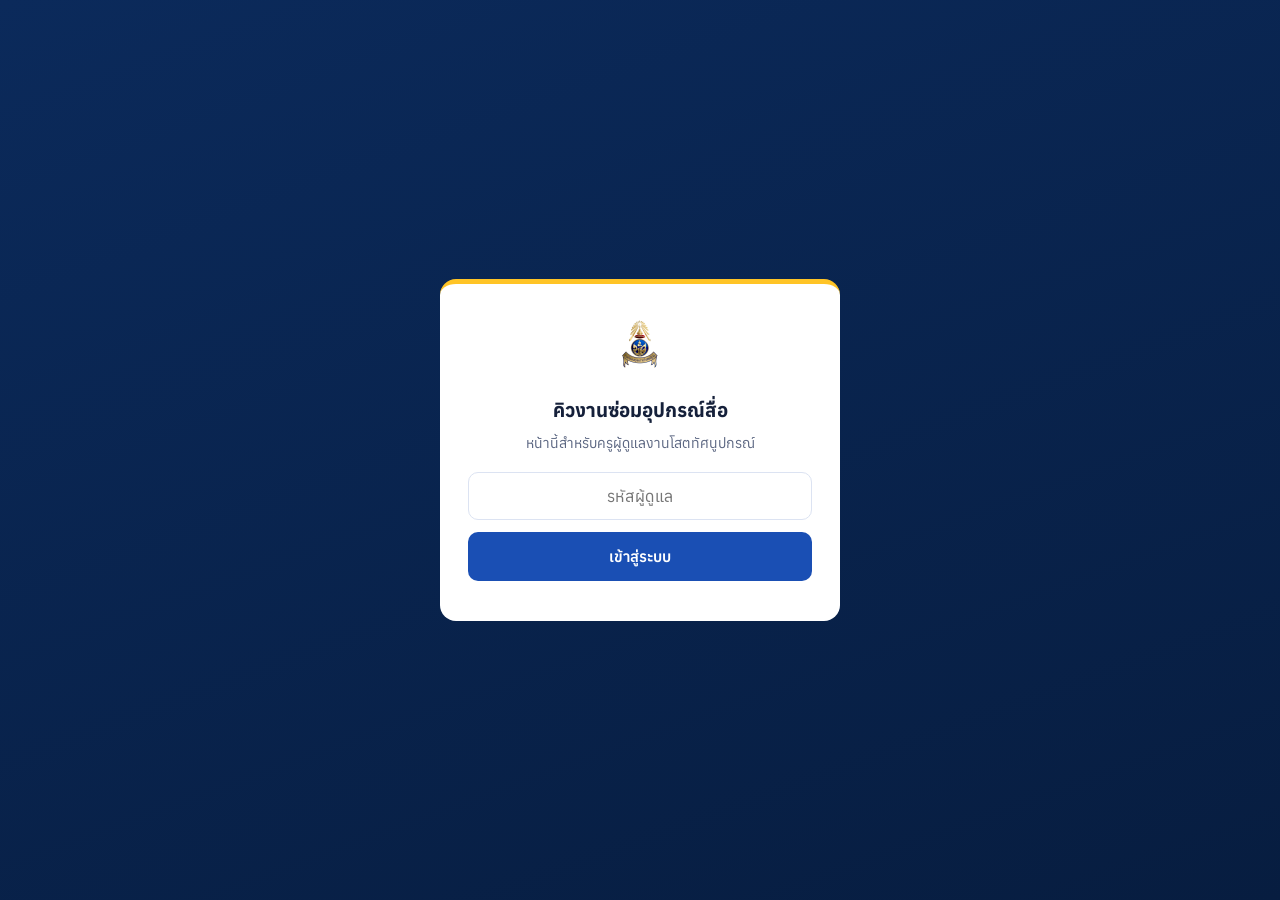
==== admin.html @ 77899635 "Update admin.html" ====
<!DOCTYPE html>
<html lang="th">
<head>
<meta charset="utf-8">
<meta name="viewport" content="width=device-width, initial-scale=1">
<title>คิวงานซ่อมอุปกรณ์สื่อ — บ.ษ.๒</title>
<link rel="icon" href="logo.png">
<link rel="preconnect" href="https://fonts.googleapis.com">
<link rel="preconnect" href="https://fonts.gstatic.com" crossorigin>
<link href="https://fonts.googleapis.com/css2?family=Anuphan:wght@400;500;600;700&display=swap" rel="stylesheet">
<style>
  :root{
    --navy:#0B2A5B; --navy-deep:#071D40; --blue:#1A4FB4; --blue-dark:#123A87;
    --gold:#FFC426; --gold-deep:#D19700;
    --ink:#15203A; --muted:#5C6782; --paper:#F3F6FC; --surface:#fff;
    --line:#DCE3F2;
    --doing:#1A4FB4; --hold:#6B4E9E; --done:#127A55; --cancel:#79839B; --danger:#B3261E;
    --radius:14px;
  }
  *{box-sizing:border-box}
  body{margin:0;background:var(--paper);color:var(--ink);
       font-family:'Anuphan',system-ui,sans-serif;font-size:16px;line-height:1.6}
  .wrap{max-width:940px;margin:0 auto;padding:0 18px 72px}

  header{background:linear-gradient(160deg,var(--navy) 0%,var(--navy-deep) 100%);
         color:#fff;border-bottom:4px solid var(--gold);padding:24px 0 22px;margin-bottom:22px}
  header .wrap{padding-bottom:0}
  .brand{display:flex;align-items:center;gap:14px}
  .brand img{width:52px;height:52px;object-fit:contain;flex:none}
  .brand h1{font-size:23px;font-weight:700;margin:0;letter-spacing:-.01em}
  .brand p{margin:2px 0 0;font-size:14px;color:#BFD0EE}
  .brand a{color:#FFDD7A;text-decoration:none;font-weight:500}
  .brand a:hover{text-decoration:underline}

  /* ---------- ตัวเลขสรุป ---------- */
  .stats{display:grid;grid-template-columns:repeat(auto-fit,minmax(150px,1fr));gap:14px;margin-bottom:22px}
  .stat{background:var(--surface);border:1px solid var(--line);border-radius:var(--radius);padding:16px 18px;
        box-shadow:0 1px 2px rgba(11,42,91,.05)}
  .stat b{display:block;font-size:30px;font-weight:700;line-height:1.15;color:var(--navy)}
  .stat span{font-size:13px;color:var(--muted)}
  .stat.lead{background:var(--navy);border-color:var(--navy)}
  .stat.lead b{color:var(--gold)}
  .stat.lead span{color:#BFD0EE}
  .stat.rooms b{font-size:15px;font-weight:500;color:var(--ink);line-height:1.7}

  .toolbar{display:flex;flex-wrap:wrap;gap:10px;margin-bottom:16px}
  .toolbar input,.toolbar select{padding:11px 13px;border:1px solid var(--line);border-radius:10px;
       font-family:inherit;font-size:15px;background:#fff;color:var(--ink)}
  .toolbar input{flex:1;min-width:200px}
  .toolbar input:focus,.toolbar select:focus{outline:none;border-color:var(--blue);
       box-shadow:0 0 0 3px rgba(26,79,180,.15)}

  .card{background:var(--surface);border:1px solid var(--line);border-radius:var(--radius);padding:18px 20px;
        margin-bottom:14px;box-shadow:0 1px 2px rgba(11,42,91,.05)}
  .card.urgent{border-left:4px solid var(--gold)}
  .head{display:flex;justify-content:space-between;gap:10px;align-items:baseline;flex-wrap:wrap}
  .id{font-weight:700;color:var(--navy)}
  .room{font-size:18px;font-weight:600;margin:5px 0 2px}
  .detail{margin:8px 0}
  .meta{font-size:13px;color:var(--muted)}
  .sevtag{font-weight:600;color:var(--gold-deep)}
  .badge{font-size:12px;font-weight:700;padding:4px 11px;border-radius:999px;color:#fff;white-space:nowrap}
  .b-wait{background:var(--gold);color:#4A3600} .b-doing{background:var(--doing)}
  .b-hold{background:var(--hold)} .b-done{background:var(--done)} .b-cancel{background:var(--cancel)}

  .edit{margin-top:14px;padding-top:14px;border-top:1px solid var(--line);
        display:grid;grid-template-columns:1fr 1fr;gap:10px}
  .edit select,.edit input{padding:11px 12px;border:1px solid var(--line);border-radius:10px;
        font-family:inherit;font-size:15px;width:100%;background:#fff;color:var(--ink)}
  .edit select:focus,.edit input:focus{outline:none;border-color:var(--blue);box-shadow:0 0 0 3px rgba(26,79,180,.15)}
  .edit .full{grid-column:1 / -1}
  button{font-family:inherit;font-weight:600;border-radius:10px;cursor:pointer;border:1px solid transparent;
        background:var(--blue);color:#fff;padding:11px 20px;font-size:15px}
  button:hover{background:var(--blue-dark)}
  button:disabled{background:var(--cancel);cursor:progress}
  a.photo{font-size:14px;color:var(--blue);font-weight:500}
  .empty,.loading{color:var(--muted)}
  .msg{padding:14px 16px;border-radius:12px;margin-bottom:16px;background:#EAF6F0;border:1px solid #A6D5BE;color:#0D5C3F}
  .msg.err{background:#FDECEA;border-color:#EFB6B0;color:var(--danger)}

  .gate{position:fixed;inset:0;background:linear-gradient(160deg,var(--navy) 0%,var(--navy-deep) 100%);
        display:flex;align-items:center;justify-content:center;padding:20px;z-index:9}
  .gate .box{background:#fff;border-radius:16px;padding:28px;max-width:400px;width:100%;
             border-top:5px solid var(--gold);text-align:center}
  .gate img{width:64px;height:64px;object-fit:contain;margin-bottom:12px}
  .gate h2{margin:0 0 6px;font-size:19px}
  .gate p{margin:0 0 18px;font-size:14px;color:var(--muted)}
  .gate input{width:100%;padding:13px;border:1px solid var(--line);border-radius:10px;
              font-family:inherit;font-size:16px;margin-bottom:12px;text-align:center}
  .gate input:focus{outline:none;border-color:var(--blue);box-shadow:0 0 0 3px rgba(26,79,180,.15)}
  .gate button{width:100%;padding:14px}
  .hidden{display:none}

  footer{border-top:1px solid var(--line);margin-top:26px;padding:20px 0 0;
         text-align:center;font-size:13px;color:var(--muted);line-height:1.8}
  footer b{display:block;font-weight:600;color:var(--ink);font-size:14px}

  .owner{display:flex;align-items:center;gap:9px;margin:10px 0 2px}
  .owner img{width:34px;height:34px;border-radius:50%;object-fit:cover;flex:none;
             border:2px solid var(--gold);background:#E8EDF7}
  .owner .ph{width:34px;height:34px;border-radius:50%;flex:none;background:var(--navy);color:#fff;
             display:flex;align-items:center;justify-content:center;font-weight:600;font-size:14px}
  .owner .nm{font-size:14px;font-weight:600}
  .owner .role{font-size:12px;color:var(--muted)}

  @media (max-width:520px){ .edit{grid-template-columns:1fr} }
  @media (prefers-reduced-motion:reduce){*{transition:none!important}}
</style>
</head>
<body>

<div class="gate" id="gate">
  <div class="box">
    <img src="logo.png" alt="" onerror="this.style.display='none'">
    <h2>คิวงานซ่อมอุปกรณ์สื่อ</h2>
    <p>หน้านี้สำหรับครูผู้ดูแลงานโสตทัศนูปกรณ์</p>
    <input type="password" id="pin" placeholder="รหัสผู้ดูแล" onkeydown="if(event.key==='Enter')login()">
    <button onclick="login()" id="loginBtn">เข้าสู่ระบบ</button>
    <p id="gateErr" style="color:var(--danger);margin:12px 0 0"></p>
  </div>
</div>

<div id="app" class="hidden">
  <header>
    <div class="wrap">
      <div class="brand">
        <img src="logo.png" alt="" onerror="this.style.display='none'">
        <div>
          <h1>คิวงานซ่อมอุปกรณ์สื่อ</h1>
          <p>โรงเรียนเบญจมราชรังสฤษฎิ์ ๒ · <a href="index.html">ไปหน้าแจ้งซ่อม</a></p>
        </div>
      </div>
    </div>
  </header>

  <div class="wrap">
    <div id="alert"></div>
    <div class="stats" id="stats"></div>

    <div class="toolbar">
      <input type="text" id="q" placeholder="ค้นหาเลขห้อง ชื่อห้อง อุปกรณ์ หรือผู้แจ้ง" oninput="render()">
      <select id="fbuilding" onchange="render()"><option value="">ทุกอาคาร</option></select>
      <select id="fyear" onchange="load()"></select>
      <select id="fstatus" onchange="render()">
        <option value="open">เฉพาะงานค้าง</option>
        <option value="">ทั้งหมด</option>
      </select>
    </div>

    <div id="list" class="loading">กำลังโหลดคิวงาน…</div>

    <footer>
      <b>พัฒนาระบบโดย ครูสุทธิพงษ์ สุขสร้อย</b>
      โรงเรียนเบญจมราชรังสฤษฎิ์ ๒ จังหวัดฉะเชิงเทรา
    </footer>
  </div>
</div>

<script src="config.js"></script>
<script>
  var TICKETS = [], STATUSES = [], BUILDINGS = [], PHOTOS = {}, PIN = sessionStorage.getItem('ben2_repair_pin') || '';

  function apiPost(body, done, fail){
    body.pin = PIN;
    fetch(API_URL, {
      method: 'POST',
      headers: { 'Content-Type': 'text/plain;charset=utf-8' },
      body: JSON.stringify(body)
    })
    .then(function(r){ return r.json(); })
    .then(function(res){ res.ok ? done(res.data) : fail(new Error(res.error)); })
    .catch(fail);
  }

  function apiGet(action, params, done, fail){
    var cb = 'cb_' + Date.now() + '_' + Math.floor(Math.random() * 1000);
    var qs = ['action=' + encodeURIComponent(action), 'callback=' + cb];
    Object.keys(params || {}).forEach(function(k){ qs.push(k + '=' + encodeURIComponent(params[k])); });
    var s = document.createElement('script');
    window[cb] = function(res){ delete window[cb]; s.remove(); res.ok ? done(res.data) : fail(new Error(res.error)); };
    s.src = API_URL + '?' + qs.join('&');
    document.body.appendChild(s);
  }

  if (PIN) login(true);

  function login(silent){
    if (!silent) {
      PIN = document.getElementById('pin').value.trim();
      if (!PIN) return;
      document.getElementById('loginBtn').disabled = true;
    }
    apiPost({ action: 'checkPin' }, function(){
      sessionStorage.setItem('ben2_repair_pin', PIN);
      document.getElementById('gate').classList.add('hidden');
      document.getElementById('app').classList.remove('hidden');
      apiGet('bootstrap', {}, function(d){
        STATUSES = d.statuses;
        BUILDINGS = d.buildings || [];
        PHOTOS = {};
        BUILDINGS.forEach(function(b){ if (b.caretaker) PHOTOS[b.caretaker] = b.photo || ''; });
        (d.rooms || []).forEach(function(r){ if (r.caretaker) PHOTOS[r.caretaker] = r.caretakerPhoto || ''; });
        document.getElementById('fbuilding').innerHTML = '<option value="">ทุกอาคาร</option>' +
          BUILDINGS.map(function(b){
            return '<option value="' + b.code + '">' + (b.name || 'อาคาร ' + b.code) +
                   (b.caretaker ? ' — ' + b.caretaker : '') + '</option>';
          }).join('');
        document.getElementById('fyear').innerHTML =
          d.years.map(function(y){
            return '<option value="' + y + '"' + (y === String(d.currentYear) ? ' selected' : '') + '>' +
                   'ปีการศึกษา ' + y + '</option>';
          }).join('') + '<option value="">ทุกปีการศึกษา</option>';
        load();
      }, function(){});
    }, function(err){
      sessionStorage.removeItem('ben2_repair_pin');
      document.getElementById('loginBtn').disabled = false;
      if (!silent) document.getElementById('gateErr').textContent = err.message;
    });
  }

  function load(){
    var year = document.getElementById('fyear').value;
    apiPost({ action: 'listAll', year: year }, function(list){ TICKETS = list; render(); },
      function(e){ document.getElementById('list').textContent = e.message; });
    apiPost({ action: 'summary', year: year }, renderStats, function(){});
  }

  function renderStats(s){
    document.getElementById('stats').innerHTML =
      '<div class="stat lead"><b>' + s.open + '</b><span>งานค้างทั้งหมด</span></div>' +
      stat(s.byStatus['รอดำเนินการ'] || 0, 'รอดำเนินการ') +
      stat(s.byStatus['กำลังดำเนินการ'] || 0, 'กำลังดำเนินการ') +
      stat(s.byStatus['เสร็จสิ้น'] || 0, 'ซ่อมเสร็จแล้ว') +
      (s.openByBuilding && s.openByBuilding.length ? '<div class="stat rooms"><b>' +
        s.openByBuilding.map(function(b){
          return (b.name || 'อาคาร ' + b.building) + ' — ' + b.count + ' งาน' +
                 (b.caretaker ? ' (' + b.caretaker + ')' : '');
        }).join('<br>') + '</b><span>งานค้างแยกตามอาคาร</span></div>' : '');
  }
  function stat(n, label){ return '<div class="stat"><b>' + n + '</b><span>' + label + '</span></div>'; }

  function badgeClass(s){
    return s === 'เสร็จสิ้น' ? 'b-done' : s === 'กำลังดำเนินการ' ? 'b-doing'
         : s === 'ยกเลิก' ? 'b-cancel' : s.indexOf('อะไหล่') !== -1 ? 'b-hold' : 'b-wait';
  }

  function render(){
    var q = document.getElementById('q').value.trim().toLowerCase();
    var mode = document.getElementById('fstatus').value;
    var bld = document.getElementById('fbuilding').value;
    var list = TICKETS.filter(function(t){
      if (bld && String(t.building) !== bld) return false;
      if (mode === 'open' && (t.status === 'เสร็จสิ้น' || t.status === 'ยกเลิก')) return false;
      if (!q) return true;
      return (t.id + ' ' + t.roomCode + ' ' + t.roomName + ' ' + t.items + ' ' +
              t.detail + ' ' + t.reporterName).toLowerCase().indexOf(q) !== -1;
    });

    var box = document.getElementById('list');
    box.className = '';
    if (!list.length) { box.innerHTML = '<p class="empty">ไม่มีงานตรงกับเงื่อนไขนี้</p>'; return; }

    box.innerHTML = list.map(function(t){
      var opts = STATUSES.map(function(s){
        return '<option value="' + s + '"' + (s === t.status ? ' selected' : '') + '>' + s + '</option>';
      }).join('');
      var urgent = (t.severity === 'ใช้งานไม่ได้เลย' && t.status === 'รอดำเนินการ') ? ' urgent' : '';
      var b = BUILDINGS.filter(function(x){ return x.code === String(t.building); })[0];
      var bname = b ? (b.name || 'อาคาร ' + b.code) : '';
      return '<div class="card' + urgent + '">' +
        '<div class="head"><span class="id">' + t.id + '</span>' +
        '<span class="badge ' + badgeClass(t.status) + '">' + t.status + '</span></div>' +
        '<div class="room">' + (bname ? bname + ' · ' : '') + 'ห้อง ' + (t.roomCode ? t.roomCode + ' ' : '') + t.roomName + '</div>' +
        '<div class="meta">' + t.items + ' • <span class="sevtag">' + t.severity + '</span></div>' +
        '<p class="detail">' + t.detail + '</p>' +
        (t.photoUrl ? '<a class="photo" href="' + t.photoUrl + '" target="_blank" rel="noopener">ดูรูปที่แนบมา</a><br>' : '') +
        '<div class="meta">แจ้งโดย ' + t.reporterName + (t.phone ? ' (' + t.phone + ')' : '') + ' • ' + t.reportedAt + '</div>' +
        ownerBlock(t.assignee) +
        '<div class="edit">' +
          '<select id="st-' + t.id + '">' + opts + '</select>' +
          '<input type="text" id="as-' + t.id + '" placeholder="ผู้รับผิดชอบ" value="' + (t.assignee || '') + '">' +
          '<input class="full" type="text" id="nt-' + t.id + '" placeholder="บันทึกการซ่อม เช่น เปลี่ยนสาย HDMI แล้ว" value="' + (t.note || '') + '">' +
          '<div class="full"><button onclick="save(\'' + t.id + '\', this)">บันทึกการอัปเดต</button></div>' +
        '</div></div>';
    }).join('');
  }

  function ownerBlock(name){
    if (!name) return '';
    var photo = PHOTOS[name] || '';
    var avatar = photo
      ? '<img src="' + photo + '" alt="" onerror="this.outerHTML=\'<div class=&quot;ph&quot;>' + name.charAt(0) + '</div>\'">'
      : '<div class="ph">' + name.charAt(0) + '</div>';
    return '<div class="owner">' + avatar +
           '<div><div class="role">ผู้รับผิดชอบ</div><div class="nm">' + name + '</div></div></div>';
  }

  function save(id, btn){
    btn.disabled = true; btn.textContent = 'กำลังบันทึก…';
    apiPost({
      action: 'update', id: id,
      status: document.getElementById('st-' + id).value,
      assignee: document.getElementById('as-' + id).value,
      note: document.getElementById('nt-' + id).value
    }, function(){
      document.getElementById('alert').innerHTML = '<div class="msg">อัปเดตงาน ' + id + ' แล้ว และแจ้งเข้า LINE เรียบร้อย</div>';
      load();
    }, function(e){
      document.getElementById('alert').innerHTML = '<div class="msg err">' + e.message + '</div>';
      btn.disabled = false; btn.textContent = 'บันทึกการอัปเดต';
    });
  }
</script>
</body>
</html>
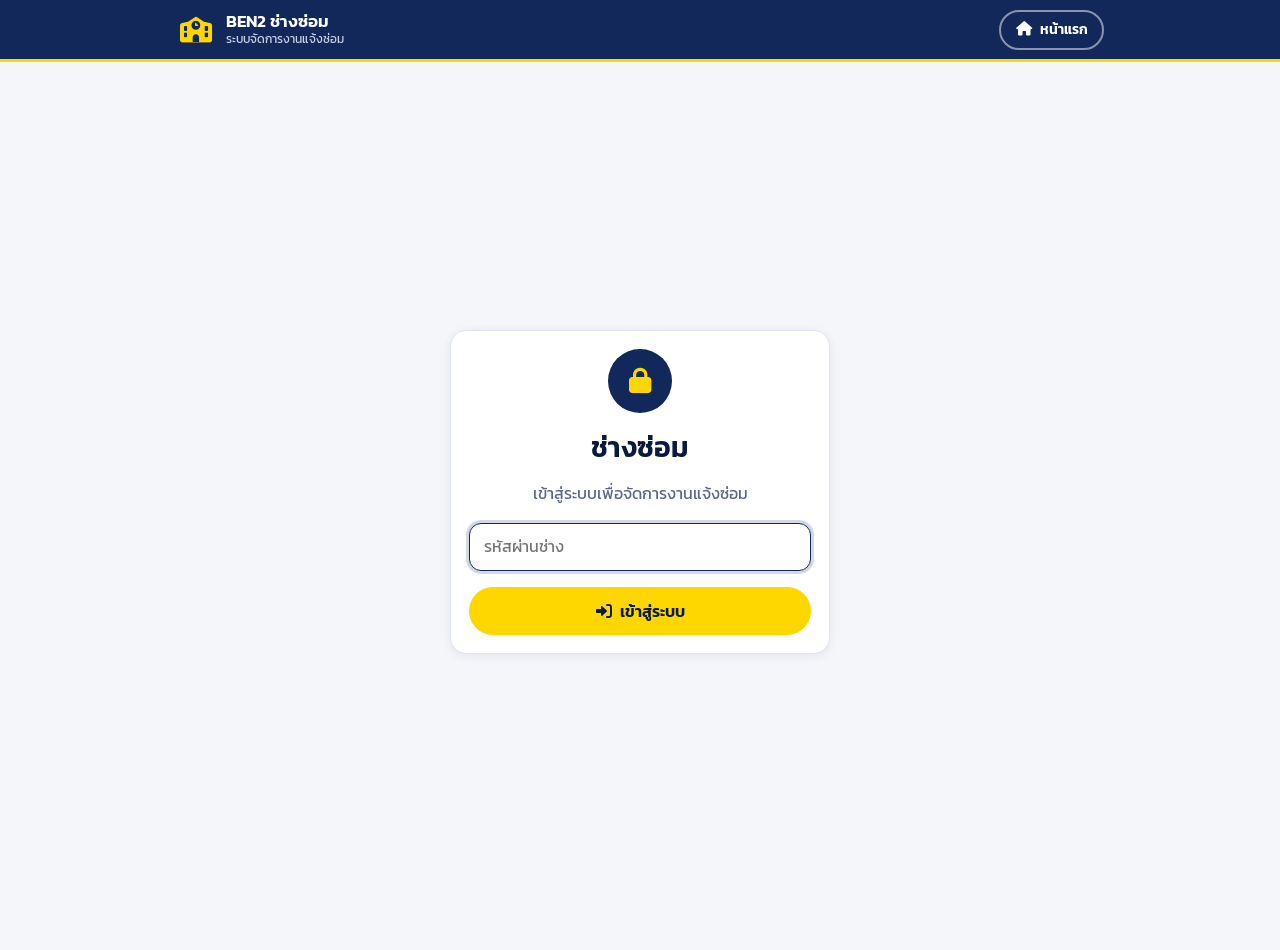
==== commit ca7e2b36: "BEN2 repair system v2: new UI, secured backend, room picker, LINE notify Snapshot of https://github." ====
--- a/admin.html
+++ b/admin.html
@@ -1,316 +1,31 @@
 <!DOCTYPE html>
 <html lang="th">
+
 <head>
-<meta charset="utf-8">
-<meta name="viewport" content="width=device-width, initial-scale=1">
-<title>คิวงานซ่อมอุปกรณ์สื่อ — บ.ษ.๒</title>
-<link rel="icon" href="logo.png">
-<link rel="preconnect" href="https://fonts.googleapis.com">
-<link rel="preconnect" href="https://fonts.gstatic.com" crossorigin>
-<link href="https://fonts.googleapis.com/css2?family=Anuphan:wght@400;500;600;700&display=swap" rel="stylesheet">
-<style>
-  :root{
-    --navy:#0B2A5B; --navy-deep:#071D40; --blue:#1A4FB4; --blue-dark:#123A87;
-    --gold:#FFC426; --gold-deep:#D19700;
-    --ink:#15203A; --muted:#5C6782; --paper:#F3F6FC; --surface:#fff;
-    --line:#DCE3F2;
-    --doing:#1A4FB4; --hold:#6B4E9E; --done:#127A55; --cancel:#79839B; --danger:#B3261E;
-    --radius:14px;
-  }
-  *{box-sizing:border-box}
-  body{margin:0;background:var(--paper);color:var(--ink);
-       font-family:'Anuphan',system-ui,sans-serif;font-size:16px;line-height:1.6}
-  .wrap{max-width:940px;margin:0 auto;padding:0 18px 72px}
+    <meta charset="UTF-8">
+    <meta name="viewport" content="width=device-width, initial-scale=1, viewport-fit=cover">
+    <meta name="theme-color" content="#12285A">
+    <meta name="robots" content="noindex">
+    <title>ช่างซ่อม · BEN2 แจ้งซ่อม</title>
+    <link rel="stylesheet" href="styles.css">
+    <link rel="stylesheet" href="https://cdnjs.cloudflare.com/ajax/libs/font-awesome/6.0.0/css/all.min.css">
+</head>
 
-  header{background:linear-gradient(160deg,var(--navy) 0%,var(--navy-deep) 100%);
-         color:#fff;border-bottom:4px solid var(--gold);padding:24px 0 22px;margin-bottom:22px}
-  header .wrap{padding-bottom:0}
-  .brand{display:flex;align-items:center;gap:14px}
-  .brand img{width:52px;height:52px;object-fit:contain;flex:none}
-  .brand h1{font-size:23px;font-weight:700;margin:0;letter-spacing:-.01em}
-  .brand p{margin:2px 0 0;font-size:14px;color:#BFD0EE}
-  .brand a{color:#FFDD7A;text-decoration:none;font-weight:500}
-  .brand a:hover{text-decoration:underline}
+<body>
+    <div id="demoBanner" class="banner" hidden>โหมดสาธิต — รหัสผ่านคือ demo · ข้อมูลเก็บในเบราว์เซอร์นี้เท่านั้น</div>
 
-  /* ---------- ตัวเลขสรุป ---------- */
-  .stats{display:grid;grid-template-columns:repeat(auto-fit,minmax(150px,1fr));gap:14px;margin-bottom:22px}
-  .stat{background:var(--surface);border:1px solid var(--line);border-radius:var(--radius);padding:16px 18px;
-        box-shadow:0 1px 2px rgba(11,42,91,.05)}
-  .stat b{display:block;font-size:30px;font-weight:700;line-height:1.15;color:var(--navy)}
-  .stat span{font-size:13px;color:var(--muted)}
-  .stat.lead{background:var(--navy);border-color:var(--navy)}
-  .stat.lead b{color:var(--gold)}
-  .stat.lead span{color:#BFD0EE}
-  .stat.rooms b{font-size:15px;font-weight:500;color:var(--ink);line-height:1.7}
+    <header class="appbar">
+        <div class="appbar-inner">
+            <span class="spacer"></span>
+            <a class="btn btn-outline" href="index.html" id="backLink"><i class="fas fa-house" aria-hidden="true"></i> หน้าแรก</a>
+            <button class="btn btn-outline" type="button" id="logoutBtn" hidden><i class="fas fa-right-from-bracket" aria-hidden="true"></i> ออกจากระบบ</button>
+        </div>
+    </header>
 
-  .toolbar{display:flex;flex-wrap:wrap;gap:10px;margin-bottom:16px}
-  .toolbar input,.toolbar select{padding:11px 13px;border:1px solid var(--line);border-radius:10px;
-       font-family:inherit;font-size:15px;background:#fff;color:var(--ink)}
-  .toolbar input{flex:1;min-width:200px}
-  .toolbar input:focus,.toolbar select:focus{outline:none;border-color:var(--blue);
-       box-shadow:0 0 0 3px rgba(26,79,180,.15)}
+    <main id="view" class="page wide" tabindex="-1"></main>
 
-  .card{background:var(--surface);border:1px solid var(--line);border-radius:var(--radius);padding:18px 20px;
-        margin-bottom:14px;box-shadow:0 1px 2px rgba(11,42,91,.05)}
-  .card.urgent{border-left:4px solid var(--gold)}
-  .head{display:flex;justify-content:space-between;gap:10px;align-items:baseline;flex-wrap:wrap}
-  .id{font-weight:700;color:var(--navy)}
-  .room{font-size:18px;font-weight:600;margin:5px 0 2px}
-  .detail{margin:8px 0}
-  .meta{font-size:13px;color:var(--muted)}
-  .sevtag{font-weight:600;color:var(--gold-deep)}
-  .badge{font-size:12px;font-weight:700;padding:4px 11px;border-radius:999px;color:#fff;white-space:nowrap}
-  .b-wait{background:var(--gold);color:#4A3600} .b-doing{background:var(--doing)}
-  .b-hold{background:var(--hold)} .b-done{background:var(--done)} .b-cancel{background:var(--cancel)}
+    <noscript><p class="page">ต้องเปิดใช้ JavaScript เพื่อใช้งานระบบ</p></noscript>
+    <script type="module" src="js/admin.js"></script>
+</body>
 
-  .edit{margin-top:14px;padding-top:14px;border-top:1px solid var(--line);
-        display:grid;grid-template-columns:1fr 1fr;gap:10px}
-  .edit select,.edit input{padding:11px 12px;border:1px solid var(--line);border-radius:10px;
-        font-family:inherit;font-size:15px;width:100%;background:#fff;color:var(--ink)}
-  .edit select:focus,.edit input:focus{outline:none;border-color:var(--blue);box-shadow:0 0 0 3px rgba(26,79,180,.15)}
-  .edit .full{grid-column:1 / -1}
-  button{font-family:inherit;font-weight:600;border-radius:10px;cursor:pointer;border:1px solid transparent;
-        background:var(--blue);color:#fff;padding:11px 20px;font-size:15px}
-  button:hover{background:var(--blue-dark)}
-  button:disabled{background:var(--cancel);cursor:progress}
-  a.photo{font-size:14px;color:var(--blue);font-weight:500}
-  .empty,.loading{color:var(--muted)}
-  .msg{padding:14px 16px;border-radius:12px;margin-bottom:16px;background:#EAF6F0;border:1px solid #A6D5BE;color:#0D5C3F}
-  .msg.err{background:#FDECEA;border-color:#EFB6B0;color:var(--danger)}
-
-  .gate{position:fixed;inset:0;background:linear-gradient(160deg,var(--navy) 0%,var(--navy-deep) 100%);
-        display:flex;align-items:center;justify-content:center;padding:20px;z-index:9}
-  .gate .box{background:#fff;border-radius:16px;padding:28px;max-width:400px;width:100%;
-             border-top:5px solid var(--gold);text-align:center}
-  .gate img{width:64px;height:64px;object-fit:contain;margin-bottom:12px}
-  .gate h2{margin:0 0 6px;font-size:19px}
-  .gate p{margin:0 0 18px;font-size:14px;color:var(--muted)}
-  .gate input{width:100%;padding:13px;border:1px solid var(--line);border-radius:10px;
-              font-family:inherit;font-size:16px;margin-bottom:12px;text-align:center}
-  .gate input:focus{outline:none;border-color:var(--blue);box-shadow:0 0 0 3px rgba(26,79,180,.15)}
-  .gate button{width:100%;padding:14px}
-  .hidden{display:none}
-
-  footer{border-top:1px solid var(--line);margin-top:26px;padding:20px 0 0;
-         text-align:center;font-size:13px;color:var(--muted);line-height:1.8}
-  footer b{display:block;font-weight:600;color:var(--ink);font-size:14px}
-
-  .owner{display:flex;align-items:center;gap:9px;margin:10px 0 2px}
-  .owner img{width:34px;height:34px;border-radius:50%;object-fit:cover;flex:none;
-             border:2px solid var(--gold);background:#E8EDF7}
-  .owner .ph{width:34px;height:34px;border-radius:50%;flex:none;background:var(--navy);color:#fff;
-             display:flex;align-items:center;justify-content:center;font-weight:600;font-size:14px}
-  .owner .nm{font-size:14px;font-weight:600}
-  .owner .role{font-size:12px;color:var(--muted)}
-
-  @media (max-width:520px){ .edit{grid-template-columns:1fr} }
-  @media (prefers-reduced-motion:reduce){*{transition:none!important}}
-</style>
-</head>
-<body>
-
-<div class="gate" id="gate">
-  <div class="box">
-    <img src="logo.png" alt="" onerror="this.style.display='none'">
-    <h2>คิวงานซ่อมอุปกรณ์สื่อ</h2>
-    <p>หน้านี้สำหรับครูผู้ดูแลงานโสตทัศนูปกรณ์</p>
-    <input type="password" id="pin" placeholder="รหัสผู้ดูแล" onkeydown="if(event.key==='Enter')login()">
-    <button onclick="login()" id="loginBtn">เข้าสู่ระบบ</button>
-    <p id="gateErr" style="color:var(--danger);margin:12px 0 0"></p>
-  </div>
-</div>
-
-<div id="app" class="hidden">
-  <header>
-    <div class="wrap">
-      <div class="brand">
-        <img src="logo.png" alt="" onerror="this.style.display='none'">
-        <div>
-          <h1>คิวงานซ่อมอุปกรณ์สื่อ</h1>
-          <p>โรงเรียนเบญจมราชรังสฤษฎิ์ ๒ · <a href="index.html">ไปหน้าแจ้งซ่อม</a></p>
-        </div>
-      </div>
-    </div>
-  </header>
-
-  <div class="wrap">
-    <div id="alert"></div>
-    <div class="stats" id="stats"></div>
-
-    <div class="toolbar">
-      <input type="text" id="q" placeholder="ค้นหาเลขห้อง ชื่อห้อง อุปกรณ์ หรือผู้แจ้ง" oninput="render()">
-      <select id="fbuilding" onchange="render()"><option value="">ทุกอาคาร</option></select>
-      <select id="fyear" onchange="load()"></select>
-      <select id="fstatus" onchange="render()">
-        <option value="open">เฉพาะงานค้าง</option>
-        <option value="">ทั้งหมด</option>
-      </select>
-    </div>
-
-    <div id="list" class="loading">กำลังโหลดคิวงาน…</div>
-
-    <footer>
-      <b>พัฒนาระบบโดย ครูสุทธิพงษ์ สุขสร้อย</b>
-      โรงเรียนเบญจมราชรังสฤษฎิ์ ๒ จังหวัดฉะเชิงเทรา
-    </footer>
-  </div>
-</div>
-
-<script src="config.js"></script>
-<script>
-  var TICKETS = [], STATUSES = [], BUILDINGS = [], PHOTOS = {}, PIN = sessionStorage.getItem('ben2_repair_pin') || '';
-
-  function apiPost(body, done, fail){
-    body.pin = PIN;
-    fetch(API_URL, {
-      method: 'POST',
-      headers: { 'Content-Type': 'text/plain;charset=utf-8' },
-      body: JSON.stringify(body)
-    })
-    .then(function(r){ return r.json(); })
-    .then(function(res){ res.ok ? done(res.data) : fail(new Error(res.error)); })
-    .catch(fail);
-  }
-
-  function apiGet(action, params, done, fail){
-    var cb = 'cb_' + Date.now() + '_' + Math.floor(Math.random() * 1000);
-    var qs = ['action=' + encodeURIComponent(action), 'callback=' + cb];
-    Object.keys(params || {}).forEach(function(k){ qs.push(k + '=' + encodeURIComponent(params[k])); });
-    var s = document.createElement('script');
-    window[cb] = function(res){ delete window[cb]; s.remove(); res.ok ? done(res.data) : fail(new Error(res.error)); };
-    s.src = API_URL + '?' + qs.join('&');
-    document.body.appendChild(s);
-  }
-
-  if (PIN) login(true);
-
-  function login(silent){
-    if (!silent) {
-      PIN = document.getElementById('pin').value.trim();
-      if (!PIN) return;
-      document.getElementById('loginBtn').disabled = true;
-    }
-    apiPost({ action: 'checkPin' }, function(){
-      sessionStorage.setItem('ben2_repair_pin', PIN);
-      document.getElementById('gate').classList.add('hidden');
-      document.getElementById('app').classList.remove('hidden');
-      apiGet('bootstrap', {}, function(d){
-        STATUSES = d.statuses;
-        BUILDINGS = d.buildings || [];
-        PHOTOS = {};
-        BUILDINGS.forEach(function(b){ if (b.caretaker) PHOTOS[b.caretaker] = b.photo || ''; });
-        (d.rooms || []).forEach(function(r){ if (r.caretaker) PHOTOS[r.caretaker] = r.caretakerPhoto || ''; });
-        document.getElementById('fbuilding').innerHTML = '<option value="">ทุกอาคาร</option>' +
-          BUILDINGS.map(function(b){
-            return '<option value="' + b.code + '">' + (b.name || 'อาคาร ' + b.code) +
-                   (b.caretaker ? ' — ' + b.caretaker : '') + '</option>';
-          }).join('');
-        document.getElementById('fyear').innerHTML =
-          d.years.map(function(y){
-            return '<option value="' + y + '"' + (y === String(d.currentYear) ? ' selected' : '') + '>' +
-                   'ปีการศึกษา ' + y + '</option>';
-          }).join('') + '<option value="">ทุกปีการศึกษา</option>';
-        load();
-      }, function(){});
-    }, function(err){
-      sessionStorage.removeItem('ben2_repair_pin');
-      document.getElementById('loginBtn').disabled = false;
-      if (!silent) document.getElementById('gateErr').textContent = err.message;
-    });
-  }
-
-  function load(){
-    var year = document.getElementById('fyear').value;
-    apiPost({ action: 'listAll', year: year }, function(list){ TICKETS = list; render(); },
-      function(e){ document.getElementById('list').textContent = e.message; });
-    apiPost({ action: 'summary', year: year }, renderStats, function(){});
-  }
-
-  function renderStats(s){
-    document.getElementById('stats').innerHTML =
-      '<div class="stat lead"><b>' + s.open + '</b><span>งานค้างทั้งหมด</span></div>' +
-      stat(s.byStatus['รอดำเนินการ'] || 0, 'รอดำเนินการ') +
-      stat(s.byStatus['กำลังดำเนินการ'] || 0, 'กำลังดำเนินการ') +
-      stat(s.byStatus['เสร็จสิ้น'] || 0, 'ซ่อมเสร็จแล้ว') +
-      (s.openByBuilding && s.openByBuilding.length ? '<div class="stat rooms"><b>' +
-        s.openByBuilding.map(function(b){
-          return (b.name || 'อาคาร ' + b.building) + ' — ' + b.count + ' งาน' +
-                 (b.caretaker ? ' (' + b.caretaker + ')' : '');
-        }).join('<br>') + '</b><span>งานค้างแยกตามอาคาร</span></div>' : '');
-  }
-  function stat(n, label){ return '<div class="stat"><b>' + n + '</b><span>' + label + '</span></div>'; }
-
-  function badgeClass(s){
-    return s === 'เสร็จสิ้น' ? 'b-done' : s === 'กำลังดำเนินการ' ? 'b-doing'
-         : s === 'ยกเลิก' ? 'b-cancel' : s.indexOf('อะไหล่') !== -1 ? 'b-hold' : 'b-wait';
-  }
-
-  function render(){
-    var q = document.getElementById('q').value.trim().toLowerCase();
-    var mode = document.getElementById('fstatus').value;
-    var bld = document.getElementById('fbuilding').value;
-    var list = TICKETS.filter(function(t){
-      if (bld && String(t.building) !== bld) return false;
-      if (mode === 'open' && (t.status === 'เสร็จสิ้น' || t.status === 'ยกเลิก')) return false;
-      if (!q) return true;
-      return (t.id + ' ' + t.roomCode + ' ' + t.roomName + ' ' + t.items + ' ' +
-              t.detail + ' ' + t.reporterName).toLowerCase().indexOf(q) !== -1;
-    });
-
-    var box = document.getElementById('list');
-    box.className = '';
-    if (!list.length) { box.innerHTML = '<p class="empty">ไม่มีงานตรงกับเงื่อนไขนี้</p>'; return; }
-
-    box.innerHTML = list.map(function(t){
-      var opts = STATUSES.map(function(s){
-        return '<option value="' + s + '"' + (s === t.status ? ' selected' : '') + '>' + s + '</option>';
-      }).join('');
-      var urgent = (t.severity === 'ใช้งานไม่ได้เลย' && t.status === 'รอดำเนินการ') ? ' urgent' : '';
-      var b = BUILDINGS.filter(function(x){ return x.code === String(t.building); })[0];
-      var bname = b ? (b.name || 'อาคาร ' + b.code) : '';
-      return '<div class="card' + urgent + '">' +
-        '<div class="head"><span class="id">' + t.id + '</span>' +
-        '<span class="badge ' + badgeClass(t.status) + '">' + t.status + '</span></div>' +
-        '<div class="room">' + (bname ? bname + ' · ' : '') + 'ห้อง ' + (t.roomCode ? t.roomCode + ' ' : '') + t.roomName + '</div>' +
-        '<div class="meta">' + t.items + ' • <span class="sevtag">' + t.severity + '</span></div>' +
-        '<p class="detail">' + t.detail + '</p>' +
-        (t.photoUrl ? '<a class="photo" href="' + t.photoUrl + '" target="_blank" rel="noopener">ดูรูปที่แนบมา</a><br>' : '') +
-        '<div class="meta">แจ้งโดย ' + t.reporterName + (t.phone ? ' (' + t.phone + ')' : '') + ' • ' + t.reportedAt + '</div>' +
-        ownerBlock(t.assignee) +
-        '<div class="edit">' +
-          '<select id="st-' + t.id + '">' + opts + '</select>' +
-          '<input type="text" id="as-' + t.id + '" placeholder="ผู้รับผิดชอบ" value="' + (t.assignee || '') + '">' +
-          '<input class="full" type="text" id="nt-' + t.id + '" placeholder="บันทึกการซ่อม เช่น เปลี่ยนสาย HDMI แล้ว" value="' + (t.note || '') + '">' +
-          '<div class="full"><button onclick="save(\'' + t.id + '\', this)">บันทึกการอัปเดต</button></div>' +
-        '</div></div>';
-    }).join('');
-  }
-
-  function ownerBlock(name){
-    if (!name) return '';
-    var photo = PHOTOS[name] || '';
-    var avatar = photo
-      ? '<img src="' + photo + '" alt="" onerror="this.outerHTML=\'<div class=&quot;ph&quot;>' + name.charAt(0) + '</div>\'">'
-      : '<div class="ph">' + name.charAt(0) + '</div>';
-    return '<div class="owner">' + avatar +
-           '<div><div class="role">ผู้รับผิดชอบ</div><div class="nm">' + name + '</div></div></div>';
-  }
-
-  function save(id, btn){
-    btn.disabled = true; btn.textContent = 'กำลังบันทึก…';
-    apiPost({
-      action: 'update', id: id,
-      status: document.getElementById('st-' + id).value,
-      assignee: document.getElementById('as-' + id).value,
-      note: document.getElementById('nt-' + id).value
-    }, function(){
-      document.getElementById('alert').innerHTML = '<div class="msg">อัปเดตงาน ' + id + ' แล้ว และแจ้งเข้า LINE เรียบร้อย</div>';
-      load();
-    }, function(e){
-      document.getElementById('alert').innerHTML = '<div class="msg err">' + e.message + '</div>';
-      btn.disabled = false; btn.textContent = 'บันทึกการอัปเดต';
-    });
-  }
-</script>
-</body>
 </html>
--- a/styles.css
+++ b/styles.css
@@ -0,0 +1,269 @@
+/* BEN2 Maintenance — design system (mobile-first). Navy + gold from the school identity, Kanit. */
+@import url('https://fonts.googleapis.com/css2?family=Kanit:wght@300;400;500;600;700&display=swap');
+
+:root {
+    --navy: #12285A;
+    --navy-deep: #0a1a3e;
+    --gold: #FFD700;
+    --gold-ink: #8a6508;          /* gold readable on white */
+    --bg: #f5f6f9;
+    --surface: #ffffff;
+    --text: #17203a;
+    --muted: #5b6785;
+    --line: #dde3f0;
+    --danger: #b42318;
+
+    --pending-fg: #b45309;  --pending-bg: #fff4de;
+    --progress-fg: #12285A; --progress-bg: #e6ecfa;
+    --done-fg: #047857;     --done-bg: #e2f6ee;
+
+    --radius: 16px;
+    --radius-sm: 12px;
+    --shadow: 0 2px 10px rgba(18, 40, 90, 0.08);
+    --shadow-lg: 0 12px 32px rgba(18, 40, 90, 0.18);
+    --ease: 200ms ease;
+    --tabbar-h: 64px;
+}
+
+*, *::before, *::after { box-sizing: border-box; margin: 0; padding: 0; }
+html { -webkit-text-size-adjust: 100%; scroll-behavior: smooth; }
+
+body {
+    font-family: 'Kanit', 'Prompt', system-ui, sans-serif;
+    font-size: 16px;
+    line-height: 1.6;
+    background: var(--bg);
+    color: var(--text);
+    min-height: 100vh;
+    overflow-x: hidden;
+    overflow-wrap: anywhere; /* long unbroken text (codes, URLs, pasted junk) must not widen cards */
+}
+
+h1, h2, h3 { line-height: 1.3; color: var(--navy-deep); font-weight: 600; }
+h1 { font-size: 1.75rem; } h2 { font-size: 1.375rem; } h3 { font-size: 1.125rem; }
+a { color: var(--navy); }
+img { max-width: 100%; display: block; }
+button, input, select, textarea { font: inherit; color: inherit; }
+[hidden] { display: none !important; }
+
+:focus-visible { outline: 3px solid var(--navy); outline-offset: 2px; border-radius: 6px; }
+.on-navy :focus-visible, .appbar :focus-visible { outline-color: var(--gold); }
+
+.sr-only { position: absolute; width: 1px; height: 1px; overflow: hidden; clip: rect(0 0 0 0); white-space: nowrap; }
+.muted { color: var(--muted); }
+.small { font-size: 0.875rem; }
+.stack > * + * { margin-top: 1rem; }
+.row { display: flex; align-items: center; gap: 0.75rem; }
+.row.between { justify-content: space-between; }
+.row.wrap { flex-wrap: wrap; }
+.grow { flex: 1; min-width: 0; }
+
+/* ---------- App bar + tabs ---------- */
+.appbar {
+    position: sticky; top: 0; z-index: 20;
+    background: var(--navy);
+    color: #fff;
+    border-bottom: 3px solid var(--gold);
+}
+.appbar-inner { max-width: 960px; margin: 0 auto; padding: 0.6rem 1rem; display: flex; align-items: center; gap: 1rem; }
+.brand { display: flex; align-items: center; gap: 0.65rem; color: #fff; text-decoration: none; min-width: 0; }
+.brand img, .brand .brand-fallback { width: 40px; height: 40px; flex: none; object-fit: contain; }
+.brand-fallback { display: none; align-items: center; justify-content: center; font-size: 1.6rem; color: var(--gold); }
+.brand-text { line-height: 1.2; min-width: 0; }
+.brand-text strong { display: block; font-weight: 600; font-size: 1.05rem; }
+.brand-text span { display: block; font-size: 0.75rem; color: #c9d2e6; white-space: nowrap; overflow: hidden; text-overflow: ellipsis; }
+.appbar .spacer { flex: 1; }
+.appbar .btn { min-height: 40px; padding: 0 0.9rem; font-size: 0.9rem; }
+
+.tabbar {
+    position: fixed; left: 0; right: 0; bottom: 0; z-index: 30;
+    height: calc(var(--tabbar-h) + env(safe-area-inset-bottom));
+    padding-bottom: env(safe-area-inset-bottom);
+    background: var(--surface);
+    border-top: 1px solid var(--line);
+    display: grid; grid-template-columns: repeat(3, 1fr);
+}
+.tab {
+    display: flex; flex-direction: column; align-items: center; justify-content: center; gap: 2px;
+    color: var(--muted); text-decoration: none; font-size: 0.75rem; font-weight: 500;
+    min-height: 48px; position: relative; transition: color var(--ease);
+}
+.tab i { font-size: 1.25rem; }
+.tab[aria-current="page"] { color: var(--navy); }
+.tab[aria-current="page"]::after { content: ""; position: absolute; top: 0; width: 28px; height: 3px; border-radius: 0 0 3px 3px; background: var(--navy); }
+.tab-primary[aria-current="page"]::after { display: none; }
+.tab-primary i {
+    width: 48px; height: 48px; margin-top: -22px; display: flex; align-items: center; justify-content: center;
+    background: var(--gold); color: var(--navy-deep); border-radius: 50%; box-shadow: var(--shadow-lg); font-size: 1.3rem;
+}
+.tab .tab-badge { position: absolute; top: 6px; margin-left: 22px; min-width: 18px; height: 18px; padding: 0 5px; border-radius: 9px; background: var(--danger); color: #fff; font-size: 0.7rem; line-height: 18px; text-align: center; }
+
+.page { max-width: 640px; margin: 0 auto; padding: 1.25rem 1rem calc(var(--tabbar-h) + 2rem + env(safe-area-inset-bottom)); }
+.page.wide { max-width: 960px; }
+.view-title { margin-bottom: 0.25rem; }
+
+@media (min-width: 768px) {
+    .tabbar { position: static; height: auto; background: transparent; border: 0; padding: 0; display: flex; gap: 0.25rem; margin-left: auto; }
+    .tab { flex-direction: row; gap: 0.5rem; color: #c9d2e6; font-size: 0.95rem; padding: 0 1rem; border-radius: 999px; }
+    .tab i { font-size: 1rem; }
+    .tab[aria-current="page"] { color: var(--navy-deep); background: var(--gold); }
+    .tab[aria-current="page"]::after { display: none; }
+    .tab-primary i { width: auto; height: auto; margin: 0; background: none; box-shadow: none; color: inherit; font-size: 1rem; }
+    .appbar-inner .tabbar { order: 3; }
+    .page { padding-bottom: 3rem; }
+}
+
+/* ---------- Buttons ---------- */
+.btn {
+    display: inline-flex; align-items: center; justify-content: center; gap: 0.5rem;
+    min-height: 48px; padding: 0 1.4rem; border: 2px solid transparent; border-radius: 999px;
+    font-weight: 600; cursor: pointer; text-decoration: none;
+    /* colour must fade together with the background, or outline buttons flash white-on-white on hover */
+    transition: transform var(--ease), filter var(--ease), background-color var(--ease), color var(--ease), border-color var(--ease);
+}
+.btn:active { transform: scale(0.98); }
+.btn[disabled], .btn[aria-disabled="true"] { opacity: 0.55; cursor: not-allowed; }
+.btn-primary { background: var(--gold); color: var(--navy-deep); }
+.btn-primary:hover:not([disabled]) { filter: brightness(1.05); }
+.btn-navy { background: var(--navy); color: #fff; }
+.btn-navy:hover:not([disabled]) { background: var(--navy-deep); }
+.btn-outline { background: transparent; border-color: var(--navy); color: var(--navy); }
+.btn-outline:hover:not([disabled]) { background: var(--navy); color: #fff; }
+.appbar .btn-outline { border-color: rgba(255,255,255,0.5); color: #fff; }
+.appbar .btn-outline:hover { background: #fff; color: var(--navy); }
+.btn-ghost { background: transparent; color: var(--navy); }
+.btn-ghost:hover { background: var(--bg); }
+.btn-danger-ghost { background: transparent; color: var(--danger); }
+.btn-block { width: 100%; }
+.btn-sm { min-height: 40px; padding: 0 1rem; font-size: 0.9rem; }
+
+/* ---------- Form fields ---------- */
+.field { display: block; }
+.field > .label { display: block; font-weight: 500; color: var(--navy-deep); margin-bottom: 0.35rem; }
+.field .hint { font-size: 0.85rem; color: var(--muted); margin-top: 0.25rem; }
+.field .error { font-size: 0.875rem; color: var(--danger); margin-top: 0.25rem; }
+.input, .textarea, .select {
+    width: 100%; min-height: 48px; padding: 0.65rem 0.9rem; background: var(--surface);
+    border: 1.5px solid #c5cde0; border-radius: var(--radius-sm); transition: border-color var(--ease), box-shadow var(--ease);
+}
+.textarea { min-height: 110px; resize: vertical; }
+.input:focus, .textarea:focus, .select:focus { outline: none; border-color: var(--navy); box-shadow: 0 0 0 3px rgba(18, 40, 90, 0.18); }
+.input[aria-invalid="true"], .textarea[aria-invalid="true"] { border-color: var(--danger); }
+
+/* ---------- Cards ---------- */
+.card { background: var(--surface); border: 1px solid var(--line); border-radius: var(--radius); box-shadow: var(--shadow); padding: 1.1rem; }
+.hero-card {
+    background: radial-gradient(circle at 90% 10%, rgba(255,215,0,0.25), transparent 50%), linear-gradient(135deg, var(--navy-deep), var(--navy));
+    color: #fff; border-radius: var(--radius); padding: 1.5rem 1.25rem; box-shadow: var(--shadow-lg);
+}
+.hero-card h1, .hero-card h2 { color: #fff; }
+.hero-card p { color: #c9d2e6; margin: 0.25rem 0 1rem; }
+.section-head { display: flex; align-items: center; justify-content: space-between; margin: 1.75rem 0 0.75rem; }
+.section-head h2 { font-size: 1.125rem; }
+
+/* ---------- Equipment tiles ---------- */
+.tiles { display: grid; grid-template-columns: repeat(2, 1fr); gap: 0.75rem; }
+.tile {
+    display: flex; flex-direction: column; align-items: center; justify-content: center; gap: 0.5rem;
+    min-height: 104px; padding: 0.75rem; text-align: center; text-decoration: none; cursor: pointer;
+    background: var(--surface); color: var(--navy-deep); border: 2px solid var(--line); border-radius: var(--radius);
+    font-weight: 500; transition: border-color var(--ease), transform var(--ease), background-color var(--ease);
+}
+.tile i { font-size: 1.75rem; color: var(--navy); }
+.tile:hover { border-color: var(--navy); }
+.tile:active { transform: scale(0.97); }
+.tile[aria-pressed="true"] { border-color: var(--navy); background: var(--progress-bg); box-shadow: inset 0 0 0 1px var(--navy); }
+@media (min-width: 480px) { .tiles { grid-template-columns: repeat(3, 1fr); } }
+
+/* ---------- Chips / segmented filters ---------- */
+.chips { display: flex; flex-wrap: wrap; gap: 0.5rem; }
+.chip {
+    min-height: 40px; padding: 0 1rem; display: inline-flex; align-items: center; gap: 0.4rem; cursor: pointer;
+    background: var(--surface); border: 1.5px solid #c5cde0; border-radius: 999px; font-size: 0.9rem;
+}
+.chip[aria-pressed="true"] { background: var(--navy); border-color: var(--navy); color: #fff; }
+.seg { display: grid; grid-template-columns: repeat(2, 1fr); gap: 0.5rem; }
+.seg-btn {
+    text-align: left; padding: 0.6rem 0.9rem; cursor: pointer; background: var(--surface);
+    border: 2px solid var(--line); border-radius: var(--radius-sm); transition: border-color var(--ease);
+}
+.seg-btn strong { display: block; font-size: 1.5rem; line-height: 1.1; color: var(--navy-deep); }
+.seg-btn span { font-size: 0.85rem; color: var(--muted); }
+.seg-btn[aria-pressed="true"] { border-color: var(--navy); background: var(--progress-bg); }
+@media (min-width: 640px) { .seg { grid-template-columns: repeat(4, 1fr); } }
+
+/* ---------- Stepper ---------- */
+.stepper { display: flex; gap: 0.4rem; margin: 0.75rem 0 1.25rem; }
+.stepper li { list-style: none; flex: 1; height: 6px; border-radius: 3px; background: var(--line); }
+.stepper li.done, .stepper li.current { background: var(--navy); }
+.stepper li.current { background: var(--gold); box-shadow: 0 0 0 1px var(--navy); }
+.step-label { font-size: 0.875rem; color: var(--muted); }
+
+/* ---------- Status badge + timeline ---------- */
+.badge { display: inline-flex; align-items: center; gap: 0.35rem; padding: 0.2rem 0.7rem; border-radius: 999px; font-size: 0.8rem; font-weight: 600; white-space: nowrap; }
+.badge-pending { color: var(--pending-fg); background: var(--pending-bg); }
+.badge-progress { color: var(--progress-fg); background: var(--progress-bg); }
+.badge-done { color: var(--done-fg); background: var(--done-bg); }
+
+.timeline { display: flex; list-style: none; margin: 0.9rem 0 0.25rem; }
+.timeline li { flex: 1; text-align: center; font-size: 0.75rem; color: var(--muted); position: relative; }
+.timeline li::before { content: ""; display: block; width: 14px; height: 14px; margin: 0 auto 4px; border-radius: 50%; background: var(--line); position: relative; z-index: 1; }
+.timeline li::after { content: ""; position: absolute; top: 6px; left: -50%; width: 100%; height: 2px; background: var(--line); }
+.timeline li:first-child::after { display: none; }
+.timeline li.reached { color: var(--navy-deep); font-weight: 500; }
+.timeline li.reached::before, .timeline li.reached::after { background: var(--navy); }
+.timeline li.current::before { background: var(--gold); box-shadow: 0 0 0 2px var(--navy); }
+
+/* ---------- Ticket cards ---------- */
+.ticket { display: grid; grid-template-columns: auto minmax(0, 1fr); gap: 0.25rem 0.9rem; }
+.ticket-title, .ticket-meta, .ticket-body p, .note { min-width: 0; overflow-wrap: anywhere; word-break: break-word; }
+.ticket-icon { width: 44px; height: 44px; border-radius: 12px; background: var(--progress-bg); color: var(--navy); display: flex; align-items: center; justify-content: center; font-size: 1.2rem; }
+.ticket-title { font-weight: 600; color: var(--navy-deep); }
+.ticket-meta { font-size: 0.85rem; color: var(--muted); }
+.ticket-body { grid-column: 1 / -1; margin-top: 0.5rem; }
+.note { margin-top: 0.6rem; padding: 0.6rem 0.8rem; background: #fffbe6; border-left: 4px solid var(--gold); border-radius: 8px; font-size: 0.925rem; }
+.thumb { width: 72px; height: 72px; object-fit: cover; border-radius: 10px; border: 1px solid var(--line); background: var(--bg); }
+.ticket-actions { grid-column: 1 / -1; display: flex; flex-wrap: wrap; gap: 0.5rem; margin-top: 0.75rem; }
+.list { display: grid; gap: 0.75rem; }
+.code { font-family: ui-monospace, Consolas, monospace; font-weight: 600; letter-spacing: 0.5px; }
+
+/* ---------- Feedback ---------- */
+.banner { background: #fff4de; color: #7a3d00; border-bottom: 1px solid #f1d9a8; text-align: center; padding: 0.4rem 1rem; font-size: 0.85rem; }
+.empty { text-align: center; padding: 2.5rem 1rem; color: var(--muted); }
+.empty i { font-size: 2.5rem; color: var(--line); margin-bottom: 0.75rem; display: block; }
+.inline-error { background: #fdecea; color: var(--danger); border: 1px solid #f5c2bd; padding: 0.7rem 0.9rem; border-radius: var(--radius-sm); font-size: 0.925rem; }
+.skeleton { background: linear-gradient(90deg, #eceff6 25%, #f7f8fb 37%, #eceff6 63%); background-size: 400% 100%; animation: shimmer 1.4s ease infinite; border-radius: var(--radius); height: 96px; }
+@keyframes shimmer { 0% { background-position: 100% 50%; } 100% { background-position: 0 50%; } }
+
+.toasts { position: fixed; left: 0; right: 0; bottom: calc(var(--tabbar-h) + 12px + env(safe-area-inset-bottom)); z-index: 60; display: flex; flex-direction: column; align-items: center; gap: 0.5rem; pointer-events: none; padding: 0 1rem; }
+.toast { background: var(--navy-deep); color: #fff; padding: 0.7rem 1.1rem; border-radius: 999px; box-shadow: var(--shadow-lg); font-size: 0.925rem; animation: toast-in 200ms ease; max-width: 100%; }
+.toast.error { background: var(--danger); }
+.toast.success { background: var(--done-fg); }
+@keyframes toast-in { from { opacity: 0; transform: translateY(8px); } to { opacity: 1; transform: none; } }
+@media (min-width: 768px) { .toasts { bottom: 24px; } }
+
+dialog.sheet { border: 0; border-radius: var(--radius) var(--radius) 0 0; padding: 1.25rem; width: min(100%, 520px); margin: auto auto 0; box-shadow: var(--shadow-lg); }
+dialog.sheet::backdrop { background: rgba(10, 26, 62, 0.55); }
+@media (min-width: 768px) { dialog.sheet { border-radius: var(--radius); margin: auto; } }
+
+/* ---------- Success ---------- */
+.success { text-align: center; padding: 1.5rem 1rem; }
+.success .check { width: 72px; height: 72px; margin: 0 auto 1rem; border-radius: 50%; background: var(--done-bg); color: var(--done-fg); display: flex; align-items: center; justify-content: center; font-size: 2rem; }
+.ticket-code { display: inline-flex; align-items: center; gap: 0.75rem; margin: 0.75rem 0 1.25rem; padding: 0.6rem 1rem; background: var(--bg); border: 1px dashed #aab4cd; border-radius: var(--radius-sm); font-size: 1.25rem; }
+
+/* ---------- Splash (once per session) ---------- */
+.splash { position: fixed; inset: 0; z-index: 100; display: flex; flex-direction: column; align-items: center; justify-content: center; gap: 0.5rem; background: var(--navy-deep); color: #fff; text-align: center; transition: opacity 400ms ease, visibility 400ms ease; cursor: pointer; }
+.splash.hide { opacity: 0; visibility: hidden; }
+.splash i { font-size: 3.5rem; color: var(--gold); animation: pulse 1.4s ease infinite; }
+.splash strong { font-size: 1.5rem; letter-spacing: 1px; }
+.splash span { color: #c9d2e6; }
+@keyframes pulse { 50% { transform: scale(1.08); } }
+
+/* ---------- Login ---------- */
+.login-wrap { min-height: calc(100vh - 80px); display: flex; align-items: center; justify-content: center; padding: 1rem; }
+.login-card { width: 100%; max-width: 380px; text-align: center; }
+.login-card .lock { width: 64px; height: 64px; margin: 0 auto 1rem; border-radius: 50%; background: var(--navy); color: var(--gold); display: flex; align-items: center; justify-content: center; font-size: 1.6rem; }
+
+@media (prefers-reduced-motion: reduce) {
+    *, *::before, *::after { animation: none !important; transition: none !important; scroll-behavior: auto !important; }
+}
